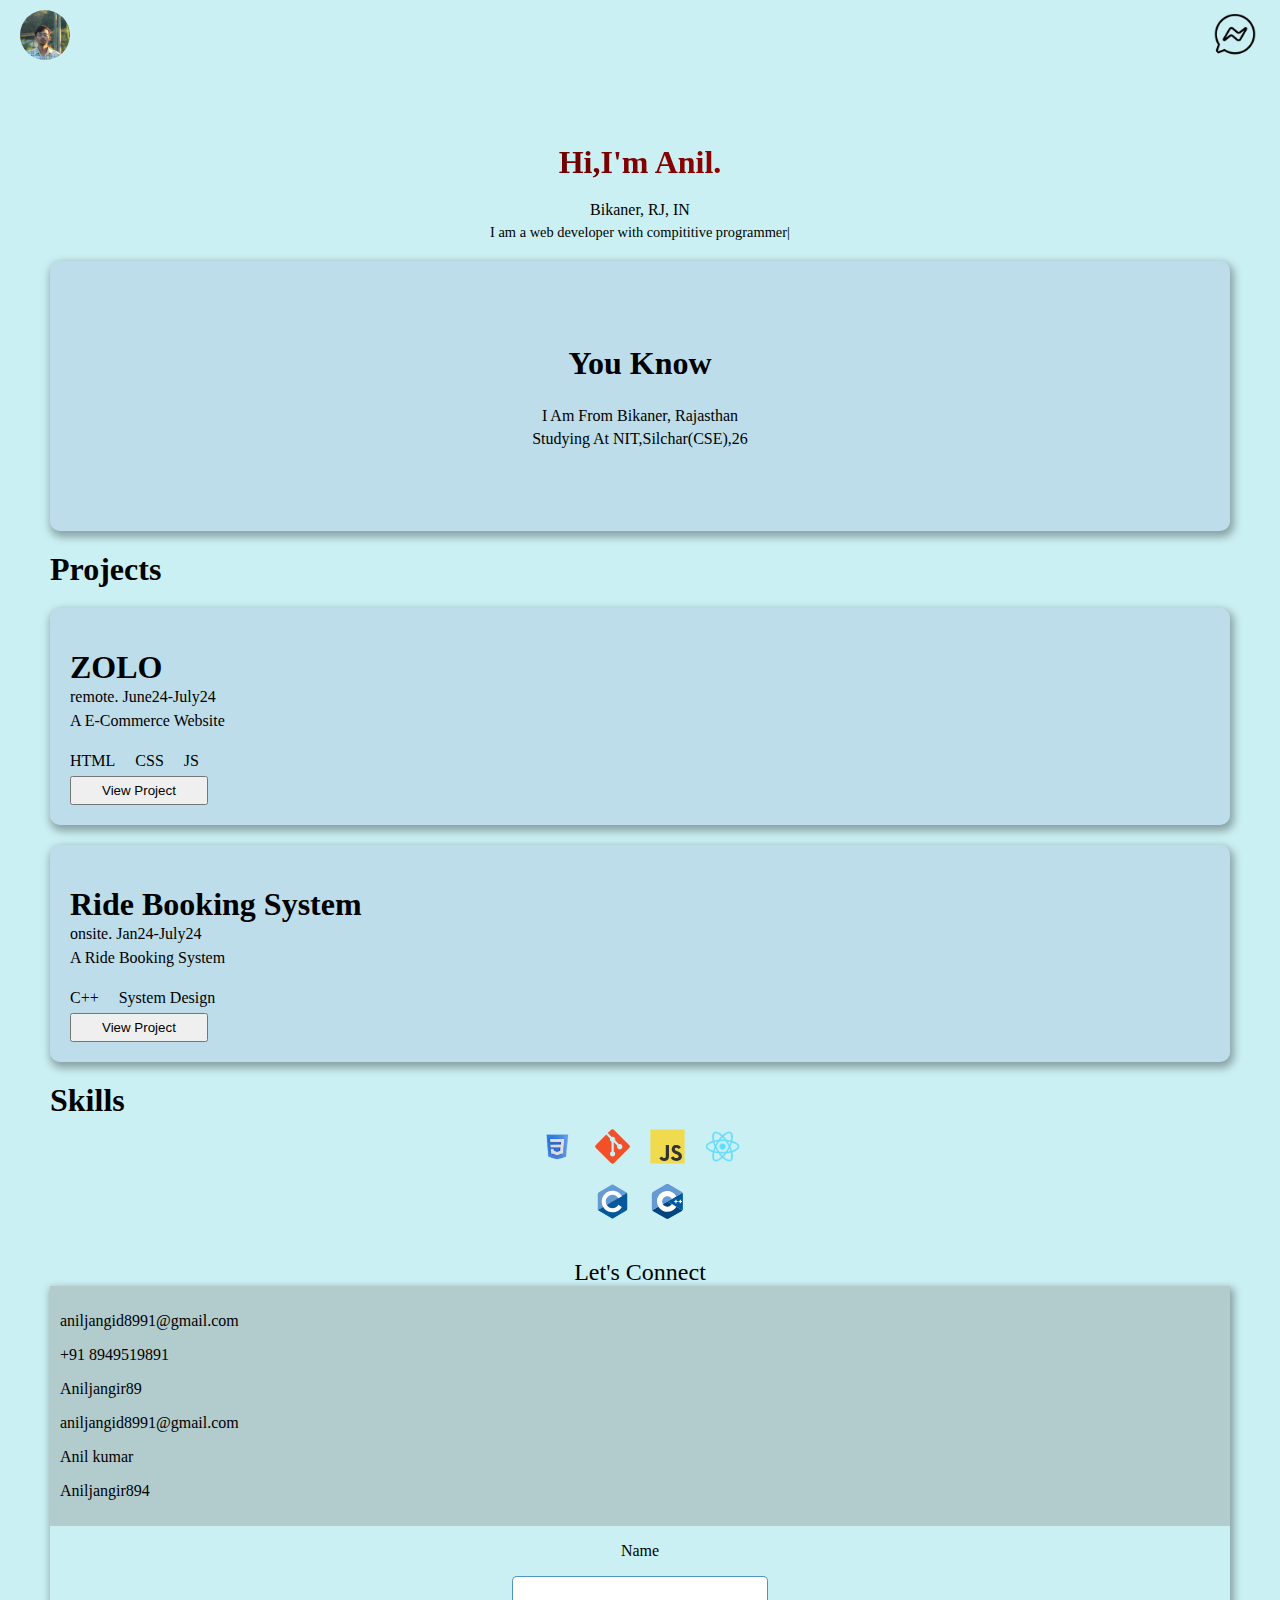
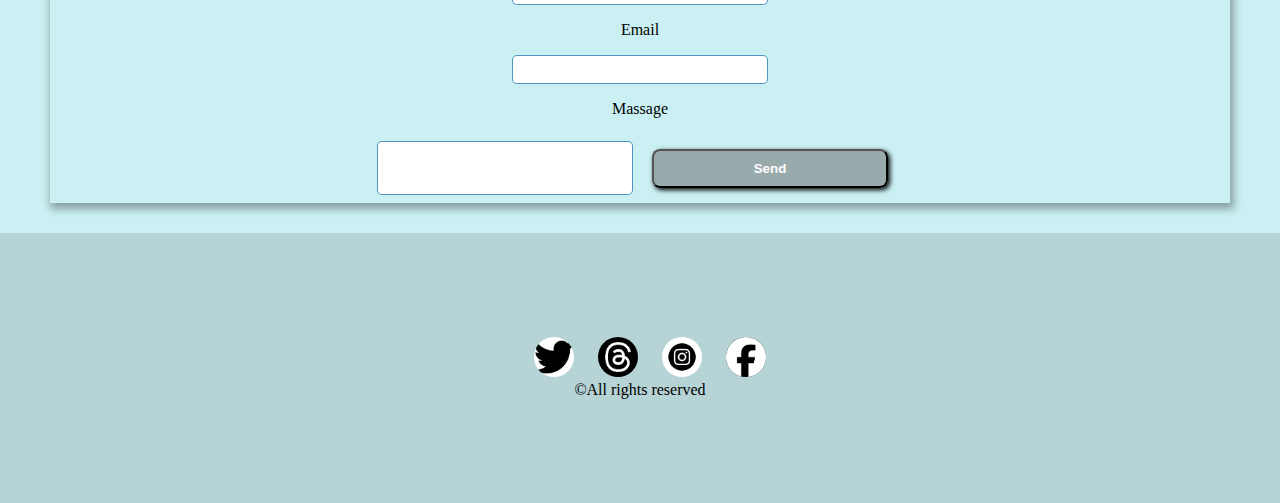
==== home.html @ e758a160 "hello" ====
<!DOCTYPE html>
<html lang="en">

<head>
    <meta charset="UTF-8">
    <meta name="viewport" content="width=device-width, initial-scale=1.0">
    <title>My Portfolio Website</title>
    <link rel="stylesheet" href="home.css">
</head>

<body>
    <nav class="header">
        <div class="header-item">
            <div class="profile"><img src="image/IMG_20240709_233944_899.jpg" alt=""></div>
            <div class="connect-to"><img src="image/co2.webp" alt="" class="scroll-to" data-target=" "></div>
        </div>
    </nav>
    <main class="content">
        <section class="sec1">
            <div class="name">Hi,I'm Anil.</div>
            <div class="location">Bikaner, RJ, IN</div>
            <div class="about-self">I am a web developer with compititive programmer|</div>
        </section>
        <section class="sec2">
            <div class="you-know">You Know</div>
            <div class="from">I Am From Bikaner, Rajasthan</div>
            <div class="collage">Studying At NIT,Silchar(CSE),26</div>
        </section>
        <section class="sec3">
            <div class="projects">
                <div class="heading">Projects</div>
                <div class="project1">
                    <h1>ZOLO</h1>
                    <div class="about">

                        <p>remote. June24-July24</p>
                        <p>A E-Commerce Website</p>
                    </div>
                    <div class="technologies">
                        <p>HTML</p>
                        <p>CSS</p>
                        <p>JS</p>
                    </div>
                    <a href="">
                        <button class="button">View Project</button>
                    </a>
                </div>
                <div class="project2"></div>
            </div>
        </section>
        <section class="sec3">
            <div class="projects">
                <div class="project1">
                    <h1>Ride Booking System</h1>
                    <div class="about">

                        <p>onsite. Jan24-July24</p>
                        <p>A Ride Booking System</p>
                    </div>
                    <div class="technologies">
                        <p>C++</p>
                        <p>System Design</p>
                    </div>
                    <a href="">
                        <button class="button">View Project</button>
                    </a>
                </div>
                <div class="project2"></div>
            </div>
        </section>
        <section class="sec4">
            <div class="heading">Skills</div>
            <div class="skills">
                <div class="s1">
                    <img src="image/css.webp" alt="">
                    <img src="image/git-original.svg" alt="">
                    <img src="image/javascript-original.svg" alt="">
                    <img src="image/reactjs.png" alt="">
                </div>
                <div class="s2 s1">
                    <img src="image/c-original.svg" alt="">
                    <img src="image/cplusplus-original.svg" alt="">
                </div>
            </div>
        </section>
        <section class="sec5">
            <div class="connect">Let's Connect</div>
            <div class="container">
                <div class="socials">
                    <a href="mailto:aniljangid8991@gmail.com">
                        <p>aniljangid8991@gmail.com</p>

                    </a>
                    <a href="">
                        <p>+91 8949519891</p>

                    </a>
                    <a href="https://github.com/Aniljangir89">
                        <p>Aniljangir89</p>

                    </a>
                    <a href="mailto:aniljangid8991@gmail.com">
                        <p>aniljangid8991@gmail.com</p>

                    </a>
                    <a href="">
                        <p>Anil kumar</p>
                    </a>
                    <a href="">
                        <p>Aniljangir894</p>
                    </a>
                </div>
                <div class="massage">
                    <p>Name</p>
                    <input type="name" value="">
                    <p>Email</p>
                    <input type="email" value="">
                    <p>Massage</p>
                    <input type="massage" value="" style="height: 50px;">
                    <button class="button">Send</button>
                </div>
            </div>
        </section>

    </main>
    <footer class="this-is-footer">
        <div class="media">
            <img src="image/twitter.png" alt="">
            <img src="image/threads.png" alt="">
            <img src="image/insta logo.png" alt="">
            <img src="image/facebook.png" alt="">
        </div>
        <div class="reversed">&copy;All rights reserved</div>
    </footer>
    <script src="scripts.js"></script>
</body>

</html>
---- home.css ----
body {
    margin: 0;
    padding: 0;
    box-sizing: border-box;
    background-color: #6bd4de59;
}

.header-item img {
    height: 50px;
    width: 50px;
    border-radius: 50%;
}

.header-item {
    display: flex;
    justify-content: space-between;
    padding: 10px 20px;
}

.sec1 {
    display: flex;
    position: relative;
    flex-direction: column;
    justify-content: center;
    text-align: center;
    margin-top: 70px;
    animation: slideIn 1s cubic-bezier(0.075, 0.82, 0.165, 3);

}

@keyframes slideIn {
    from {
        transform: translateX(-100%);
        /* Start off-screen to the left */
    }

    to {
        transform: translateX(0);
        /* End at the original position */
    }
}

.name {
    margin-bottom: 20px;
    font-size: 2rem;
    font-weight: 600;
    color: #ee1919de;
    background: linear-gradient(to right, black, red);
    -webkit-background-clip: text;
    -webkit-text-fill-color: transparent;
    white-space: nowrap;
}

.about-self {
    font-size: .9rem;
    margin-top: 5px;
}

.sec2 {
    display: flex;
    flex-direction: column;
    justify-content: center;
    align-items: center;
    height: 30vh;
    margin: 20px 50px;
    box-shadow: 2px 4px 8px 2px #00000054;
    border-radius: 10px;
    background-color: #a4b7da54;
}
.you-know{
    font-size: 2rem;
  font-weight: bold;
}
.from{
    margin-top: 25px;
}
.collage{
    margin-top: 5px
}
.heading{
    font-size: 2rem;
  font-weight: bold;
  margin-left: 50px;
}
.project1{
    margin: 20px 50px;
  background-color: #a4b7da54;
  box-shadow: 2px 4px 8px 2px #00000054;
  border-radius: 10px;
  padding: 20px;
}
.technologies{
    display: flex;
  height: 30px;
  text-align: center;
  align-items: center;
}
.technologies p{
  margin-right: 20px;
}
.about{
    margin-top: -20px;
}
.about p{
    margin-top: -10px;
}
.button{
    padding: 5px 30px;
}
.s1 img{
    height: 35px;
    width: 35px;
    margin: 10px;
}
.s1{
    display: flex;
    justify-content: center;
}
.socials{
    padding: 10px;
  background-color: #7670704a;
}
.container{
    margin: 0px 50px;
    box-shadow: 2px 4px 8px 2px #00000054;
}
.connect{
    align-content: center;
  align-items: center;
  justify-content: center;
  text-align: center;
  font-size: 1.5rem;
  margin-top: 20px;
}
.socials a{
    text-decoration: none;
    color: black;
}
.massage input{
    height: 25px;
    width: 250px;
    border: 1px solid #2d80b2d4;
  border-radius: 5px;
}
.massage{
    text-align: center;
    border: 1px ;
}
.media img{
    height: 40px;
    width: 40px;
    border-radius: 50%;
    margin-left: 20px;
}
.this-is-footer{
    height: 30vh;
  align-content: center;
  justify-content: center;
  text-align: center;
background-color:  #67676736;
}
.sec5{
    margin: 30px 0px;
}
.massage button{
    margin: 15px;
  padding: 10px 100px;
  color: white;
  background-color: #787c7d99;
  border-radius: 8px;
  font-weight: bold;
  box-shadow: 2px 2px 5px black;
}
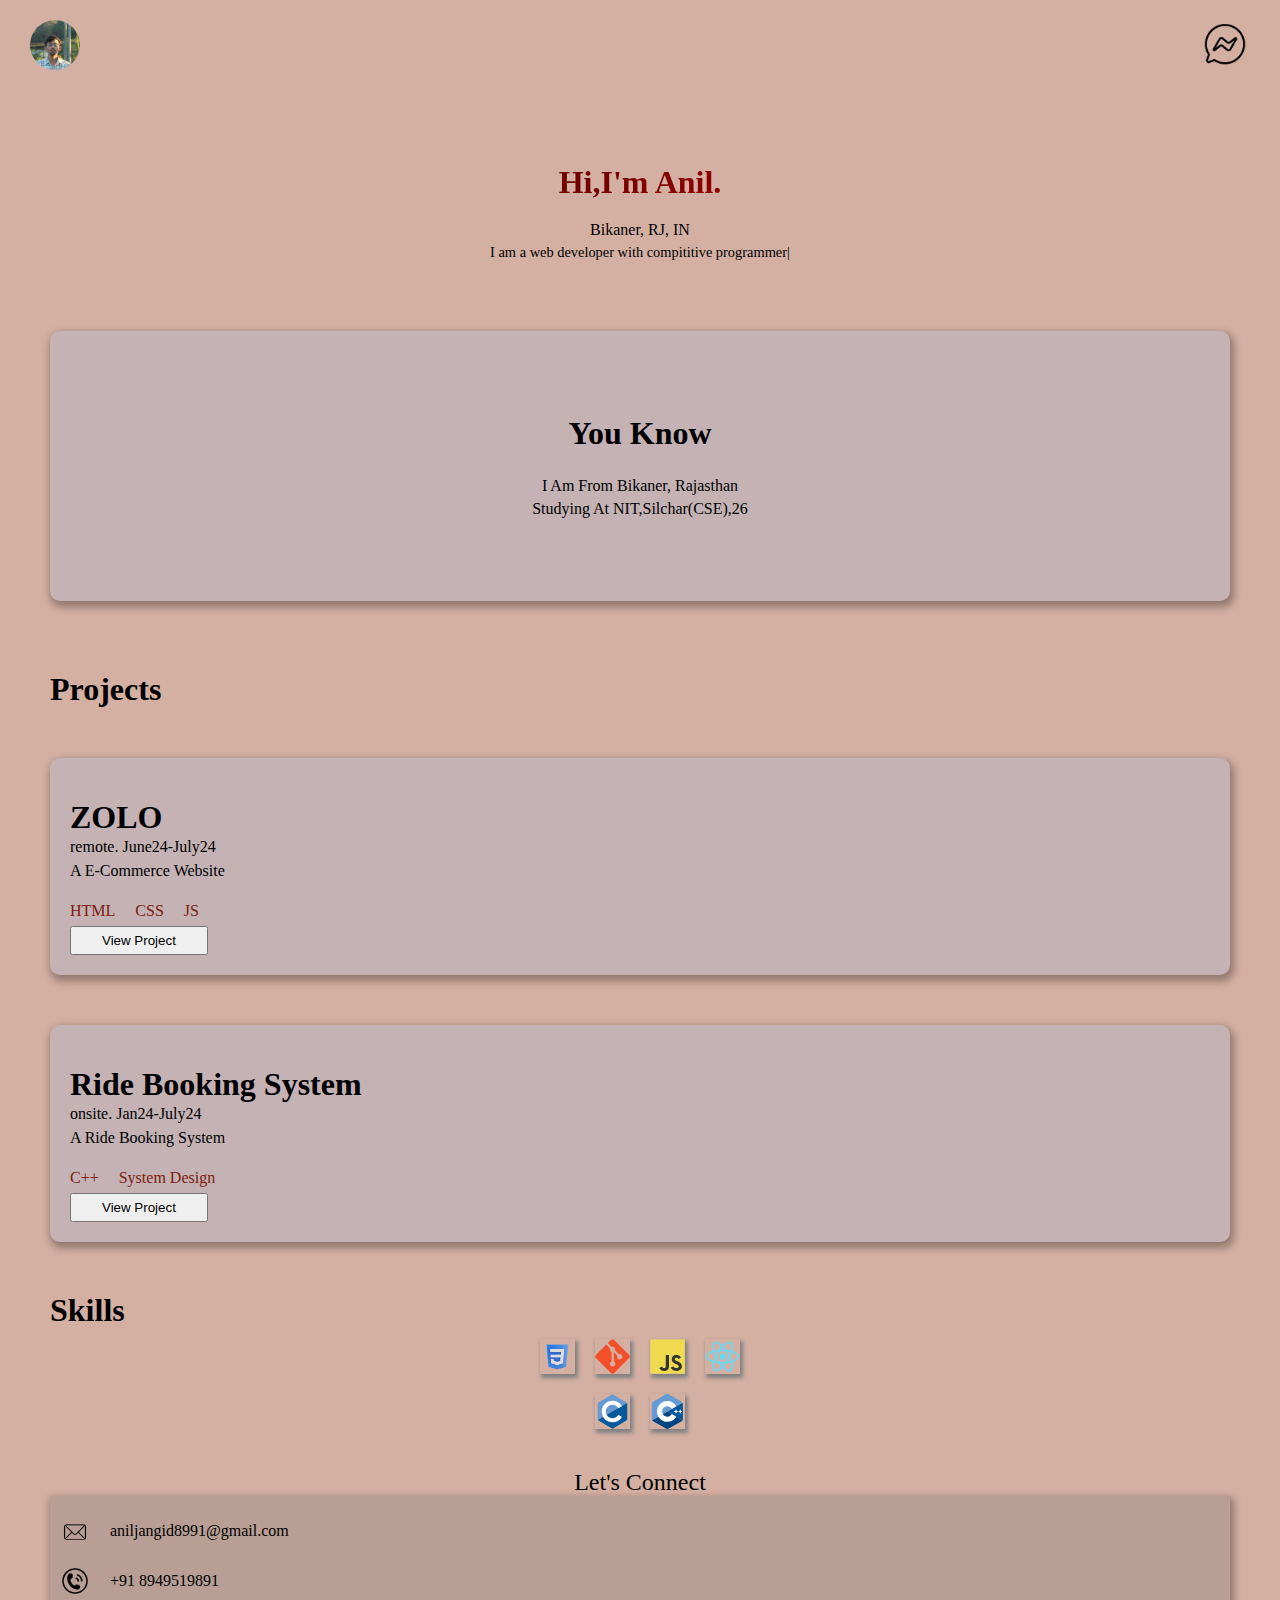
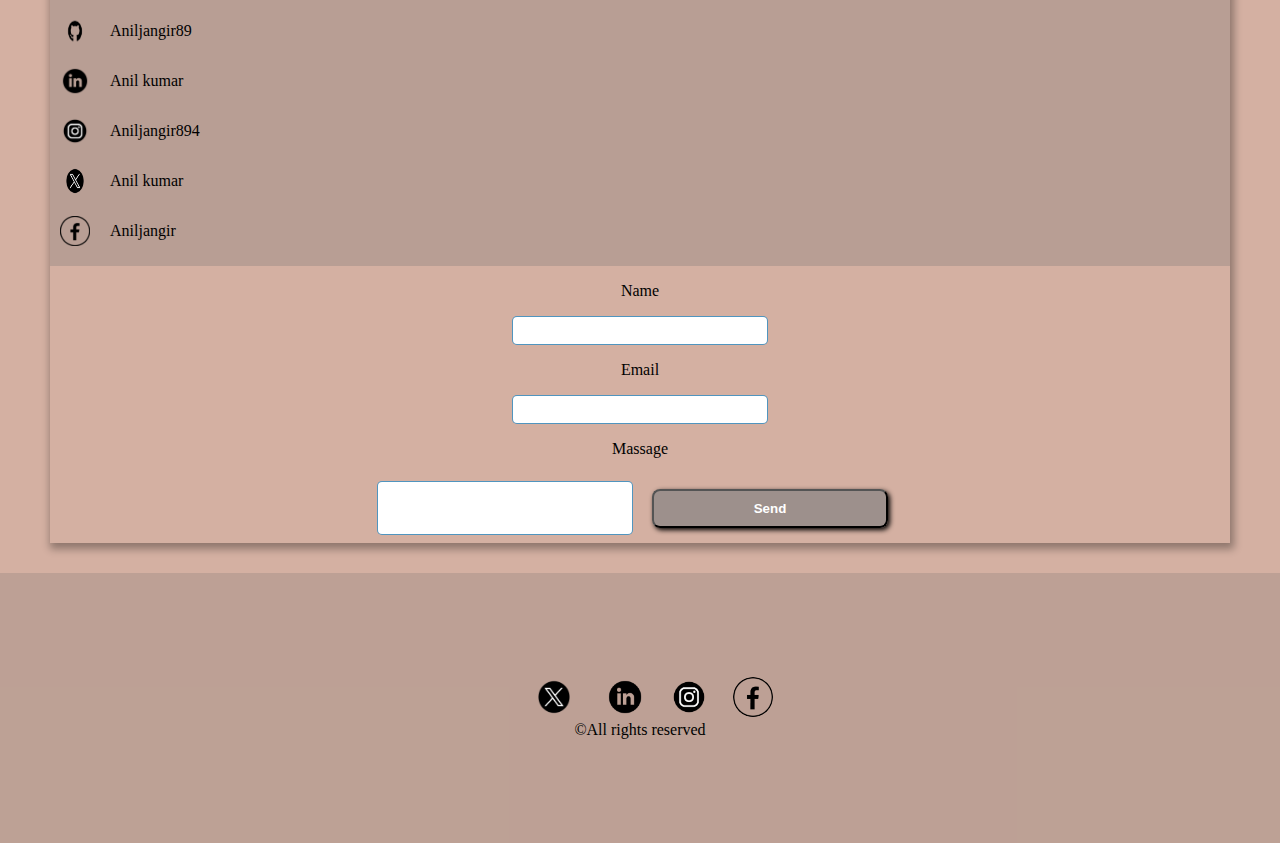
==== commit 7d155569: "created" ====
--- a/home.html
+++ b/home.html
@@ -12,7 +12,7 @@
     <nav class="header">
         <div class="header-item">
             <div class="profile"><img src="image/IMG_20240709_233944_899.jpg" alt=""></div>
-            <div class="connect-to"><img src="image/co2.webp" alt="" class="scroll-to" data-target=" "></div>
+            <div class="connect-to"><img src="image/co2.webp" alt="" class="scroll-to" data-target=".sec5"></div>
         </div>
     </nav>
     <main class="content">
@@ -41,7 +41,7 @@
                         <p>CSS</p>
                         <p>JS</p>
                     </div>
-                    <a href="">
+                    <a href="https://github.com/Aniljangir89/E-com">
                         <button class="button">View Project</button>
                     </a>
                 </div>
@@ -61,7 +61,7 @@
                         <p>C++</p>
                         <p>System Design</p>
                     </div>
-                    <a href="">
+                    <a href="https://github.com/Aniljangir89/Ride_booking_system">
                         <button class="button">View Project</button>
                     </a>
                 </div>
@@ -88,27 +88,41 @@
             <div class="container">
                 <div class="socials">
                     <a href="mailto:aniljangid8991@gmail.com">
+                        <img src="image/t-maillogo.webp" alt="">
                         <p>aniljangid8991@gmail.com</p>
-
+                      
                     </a>
                     <a href="">
+                        <img src="image/t-contactlogo.png" alt="">
                         <p>+91 8949519891</p>
-
+                   
                     </a>
                     <a href="https://github.com/Aniljangir89">
+                        <img src="image/GitHub-Logo.wine.png" alt="">
                         <p>Aniljangir89</p>
+                     
+                    </a>
+                    <a href="https://www.linkedin.com/in/anil-kumar-364b7b280?utm_source=share&utm_campaign=share_via&utm_content=profile&utm_medium=android_app">
+                        <img src="image/t-linkdienlogp.png" alt="">
+                        <p>Anil kumar</p>
+                       
+                    </a>
+                    <a href="https://www.instagram.com/aniljangir894?igsh=NHFtOG1sMjh5azQ1">
+                        <img src="image/t-instalogo.webp" alt="">
+                        <p>Aniljangir894</p>
+                       
+                    </a>
+                    <a href="https://x.com/aniljangid8991?t=K8671WSqU8mgcD-MLU408w&s=09">
+                        <img src="image/t-twitterlogo.webp" alt="">
+                        <p>Anil kumar</p>
+                        
+                    </a>
+                    <a href="https://www.facebook.com/profile.php?id=100087965142700&mibextid=ZbWKwL">
+                        <img src="image/t-facebooklogo.png" alt="">
+                        <p>Aniljangir</p>
+                       
+                    </a>
 
-                    </a>
-                    <a href="mailto:aniljangid8991@gmail.com">
-                        <p>aniljangid8991@gmail.com</p>
-
-                    </a>
-                    <a href="">
-                        <p>Anil kumar</p>
-                    </a>
-                    <a href="">
-                        <p>Aniljangir894</p>
-                    </a>
                 </div>
                 <div class="massage">
                     <p>Name</p>
@@ -125,13 +139,18 @@
     </main>
     <footer class="this-is-footer">
         <div class="media">
-            <img src="image/twitter.png" alt="">
-            <img src="image/threads.png" alt="">
-            <img src="image/insta logo.png" alt="">
-            <img src="image/facebook.png" alt="">
+            <img src="image/t-twitterlogo.webp" alt="">
+            <img src="image/t-linkdienlogp.png" alt="">
+            <img src="image/t-instalogo.webp" alt="">
+            <img src="image/t-facebooklogo.png" alt="">
         </div>
         <div class="reversed">&copy;All rights reserved</div>
     </footer>
+    
+  
+ 
+   
+   
     <script src="scripts.js"></script>
 </body>
 
--- a/home.css
+++ b/home.css
@@ -2,7 +2,8 @@
     margin: 0;
     padding: 0;
     box-sizing: border-box;
-    background-color: #6bd4de59;
+    background-color: #a55a3c7a;
+
 }
 
 .header-item img {
@@ -14,7 +15,7 @@
 .header-item {
     display: flex;
     justify-content: space-between;
-    padding: 10px 20px;
+    padding: 20px 30px;
 }
 
 .sec1 {
@@ -62,7 +63,7 @@
     justify-content: center;
     align-items: center;
     height: 30vh;
-    margin: 20px 50px;
+    margin: 70px 50px;
     box-shadow: 2px 4px 8px 2px #00000054;
     border-radius: 10px;
     background-color: #a4b7da54;
@@ -83,7 +84,7 @@
   margin-left: 50px;
 }
 .project1{
-    margin: 20px 50px;
+    margin: 50px 50px;
   background-color: #a4b7da54;
   box-shadow: 2px 4px 8px 2px #00000054;
   border-radius: 10px;
@@ -95,8 +96,10 @@
   text-align: center;
   align-items: center;
 }
+
 .technologies p{
   margin-right: 20px;
+  color: rgb(124, 32, 16);
 }
 .about{
     margin-top: -20px;
@@ -111,6 +114,7 @@
     height: 35px;
     width: 35px;
     margin: 10px;
+    box-shadow: 2px 3px 4px 1px gray;
 }
 .s1{
     display: flex;
@@ -135,6 +139,13 @@
 .socials a{
     text-decoration: none;
     color: black;
+    display: flex;
+    align-items: center;
+}
+.socials img{
+    height: 30px;
+    width: 30px;
+    margin-right: 20px;
 }
 .massage input{
     height: 25px;
@@ -142,13 +153,13 @@
     border: 1px solid #2d80b2d4;
   border-radius: 5px;
 }
+
 .massage{
     text-align: center;
     border: 1px ;
 }
 .media img{
     height: 40px;
-    width: 40px;
     border-radius: 50%;
     margin-left: 20px;
 }
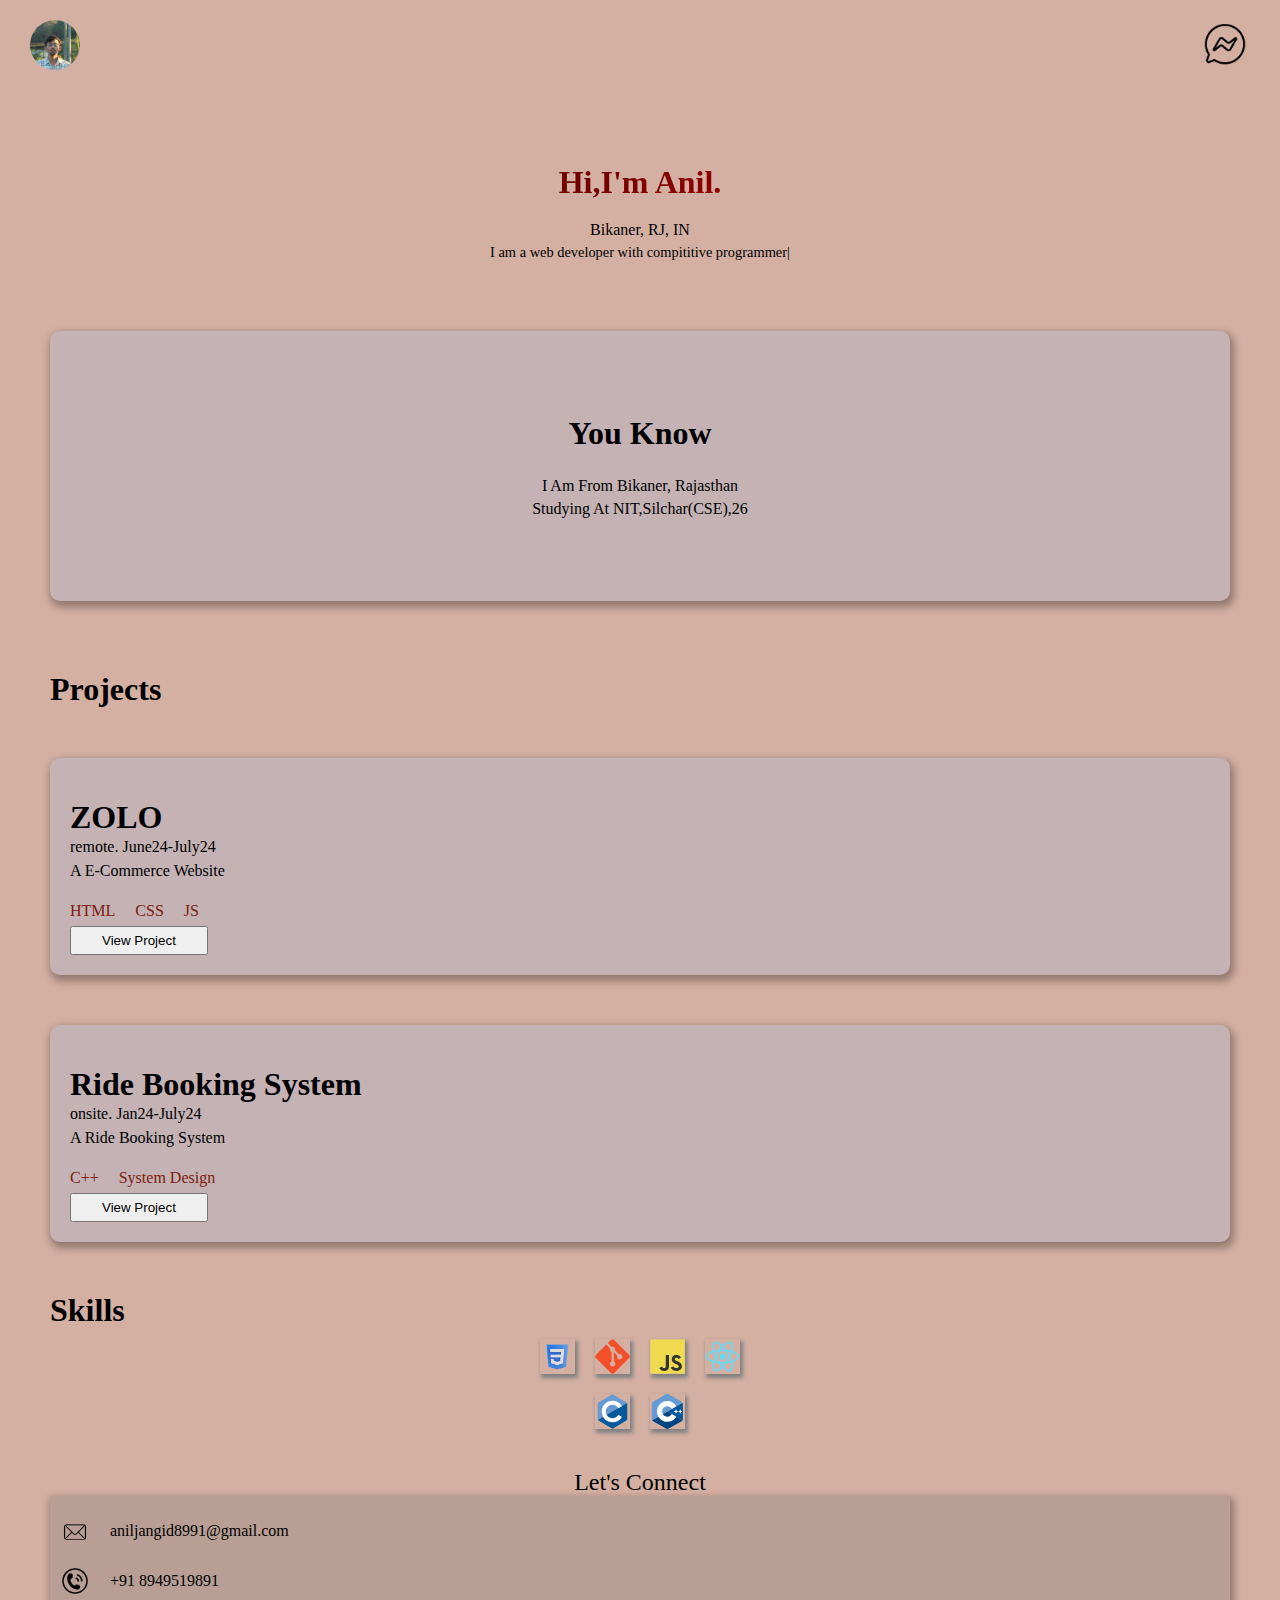
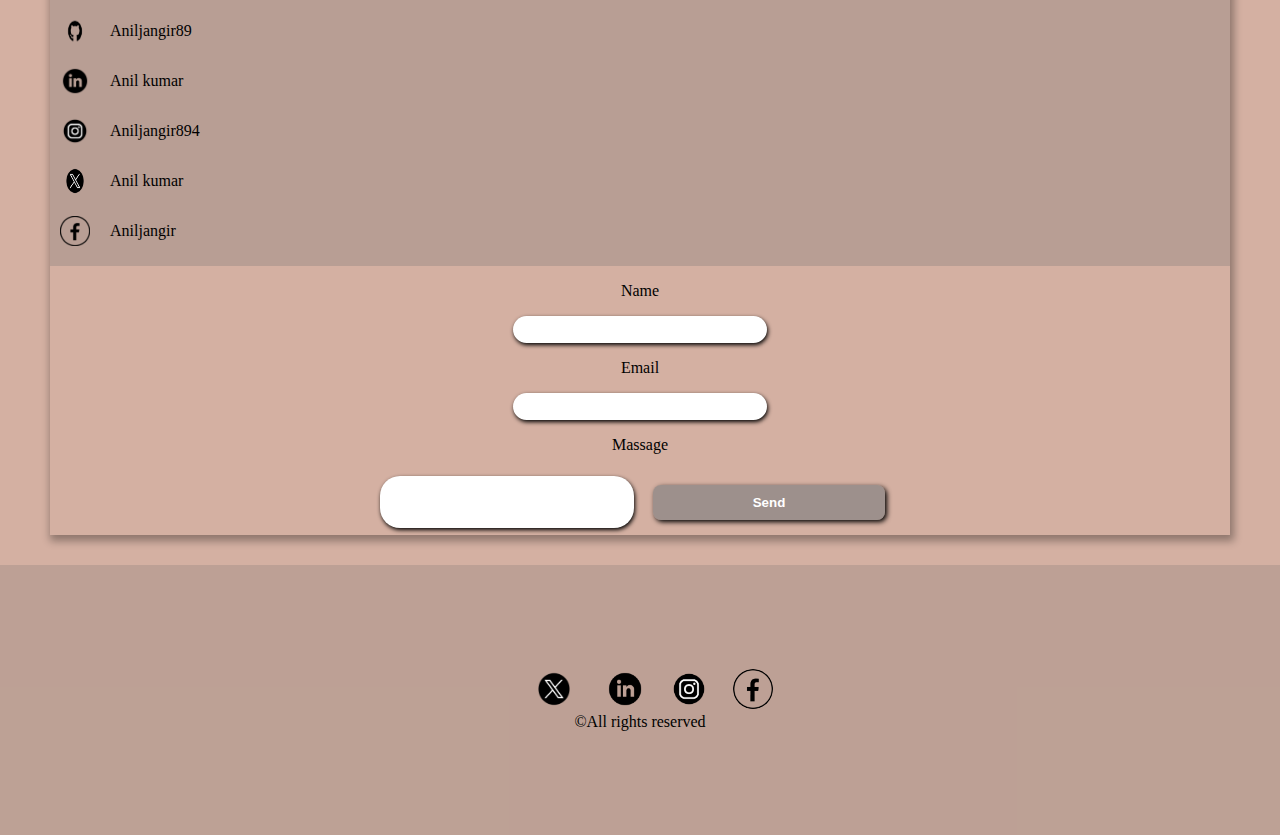
==== commit 069d6c88: "changed" ====
--- a/home.html
+++ b/home.html
@@ -90,37 +90,38 @@
                     <a href="mailto:aniljangid8991@gmail.com">
                         <img src="image/t-maillogo.webp" alt="">
                         <p>aniljangid8991@gmail.com</p>
-                      
+
                     </a>
                     <a href="">
                         <img src="image/t-contactlogo.png" alt="">
                         <p>+91 8949519891</p>
-                   
+
                     </a>
                     <a href="https://github.com/Aniljangir89">
                         <img src="image/GitHub-Logo.wine.png" alt="">
                         <p>Aniljangir89</p>
-                     
+
                     </a>
-                    <a href="https://www.linkedin.com/in/anil-kumar-364b7b280?utm_source=share&utm_campaign=share_via&utm_content=profile&utm_medium=android_app">
+                    <a
+                        href="https://www.linkedin.com/in/anil-kumar-364b7b280?utm_source=share&utm_campaign=share_via&utm_content=profile&utm_medium=android_app">
                         <img src="image/t-linkdienlogp.png" alt="">
                         <p>Anil kumar</p>
-                       
+
                     </a>
                     <a href="https://www.instagram.com/aniljangir894?igsh=NHFtOG1sMjh5azQ1">
                         <img src="image/t-instalogo.webp" alt="">
                         <p>Aniljangir894</p>
-                       
+
                     </a>
                     <a href="https://x.com/aniljangid8991?t=K8671WSqU8mgcD-MLU408w&s=09">
                         <img src="image/t-twitterlogo.webp" alt="">
                         <p>Anil kumar</p>
-                        
+
                     </a>
                     <a href="https://www.facebook.com/profile.php?id=100087965142700&mibextid=ZbWKwL">
                         <img src="image/t-facebooklogo.png" alt="">
                         <p>Aniljangir</p>
-                       
+
                     </a>
 
                 </div>
@@ -146,11 +147,11 @@
         </div>
         <div class="reversed">&copy;All rights reserved</div>
     </footer>
-    
-  
- 
-   
-   
+
+
+
+
+
     <script src="scripts.js"></script>
 </body>
 
--- a/home.css
+++ b/home.css
@@ -150,8 +150,10 @@
 .massage input{
     height: 25px;
     width: 250px;
-    border: 1px solid #2d80b2d4;
-  border-radius: 5px;
+    border: none;
+  border-radius: 20px;
+  box-shadow: 1px 2px 4px black;
+
 }
 
 .massage{
@@ -181,4 +183,5 @@
   border-radius: 8px;
   font-weight: bold;
   box-shadow: 2px 2px 5px black;
+  border: none;
 }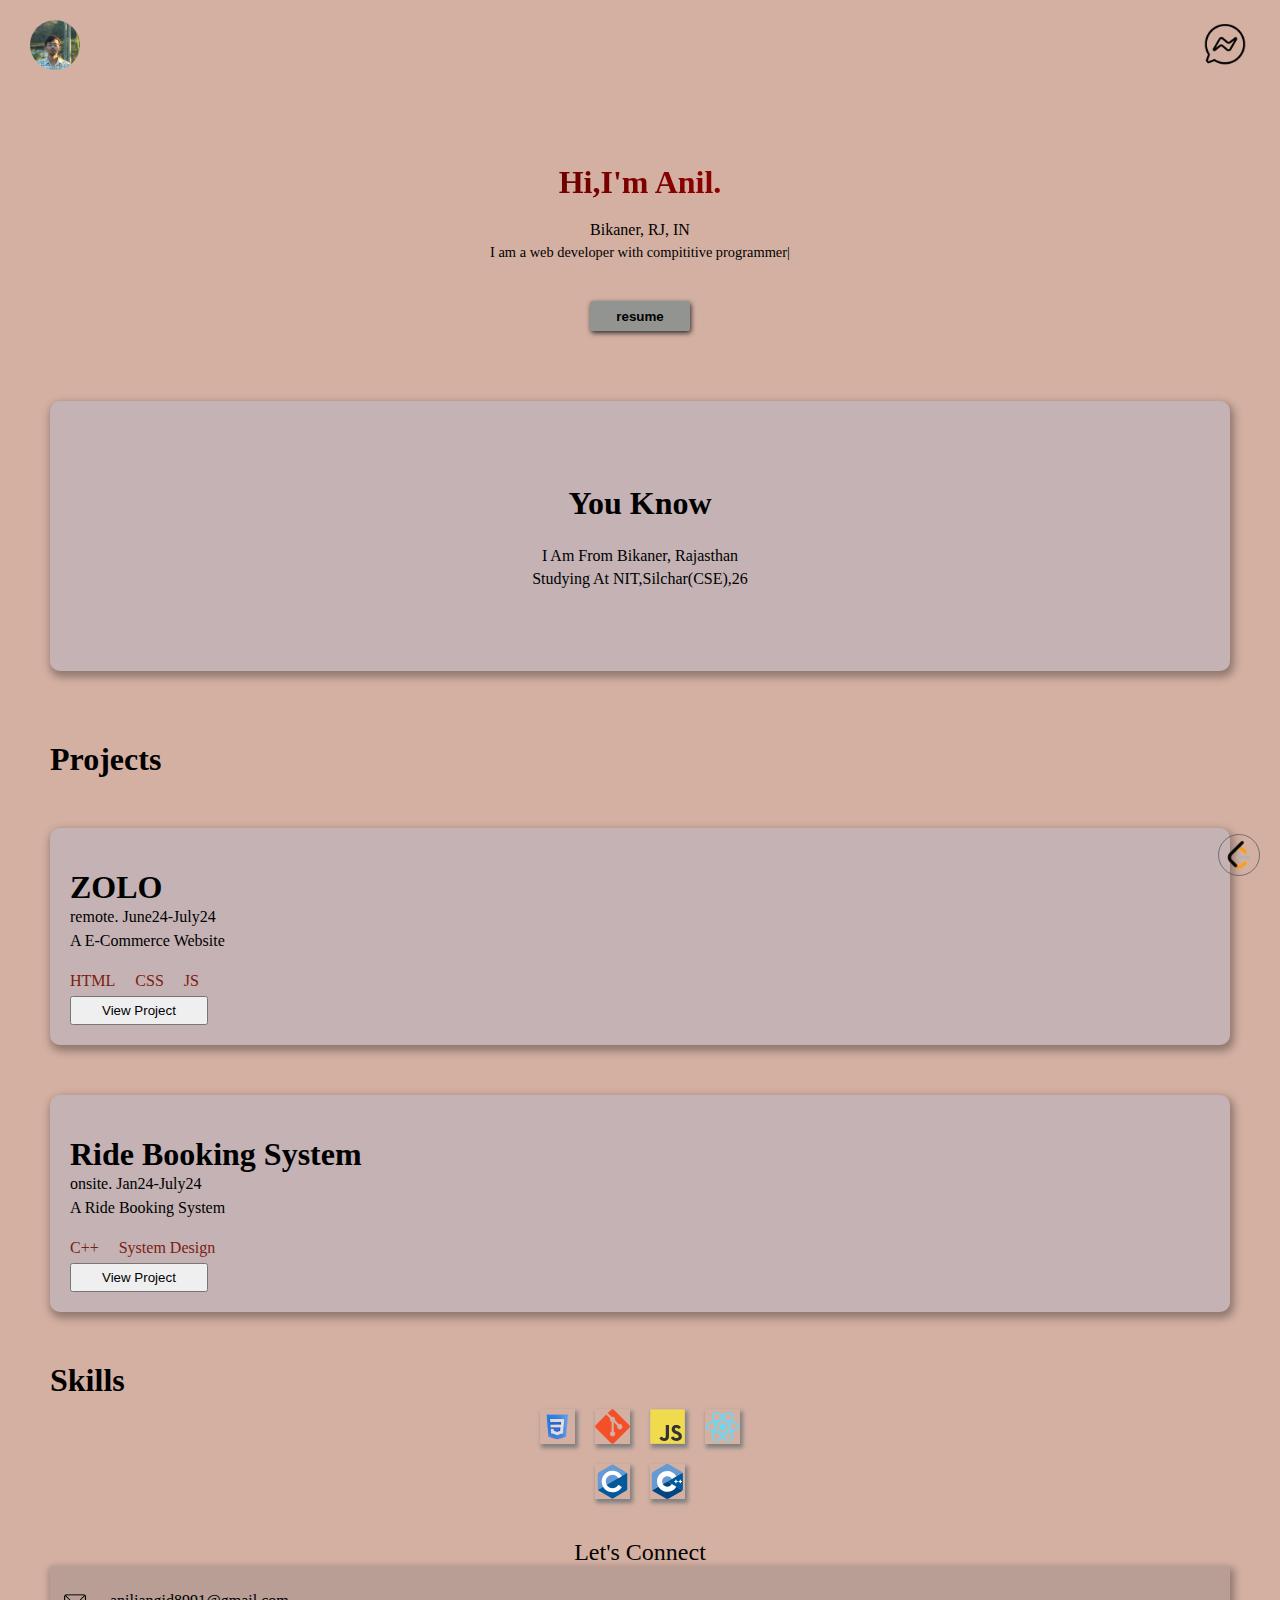
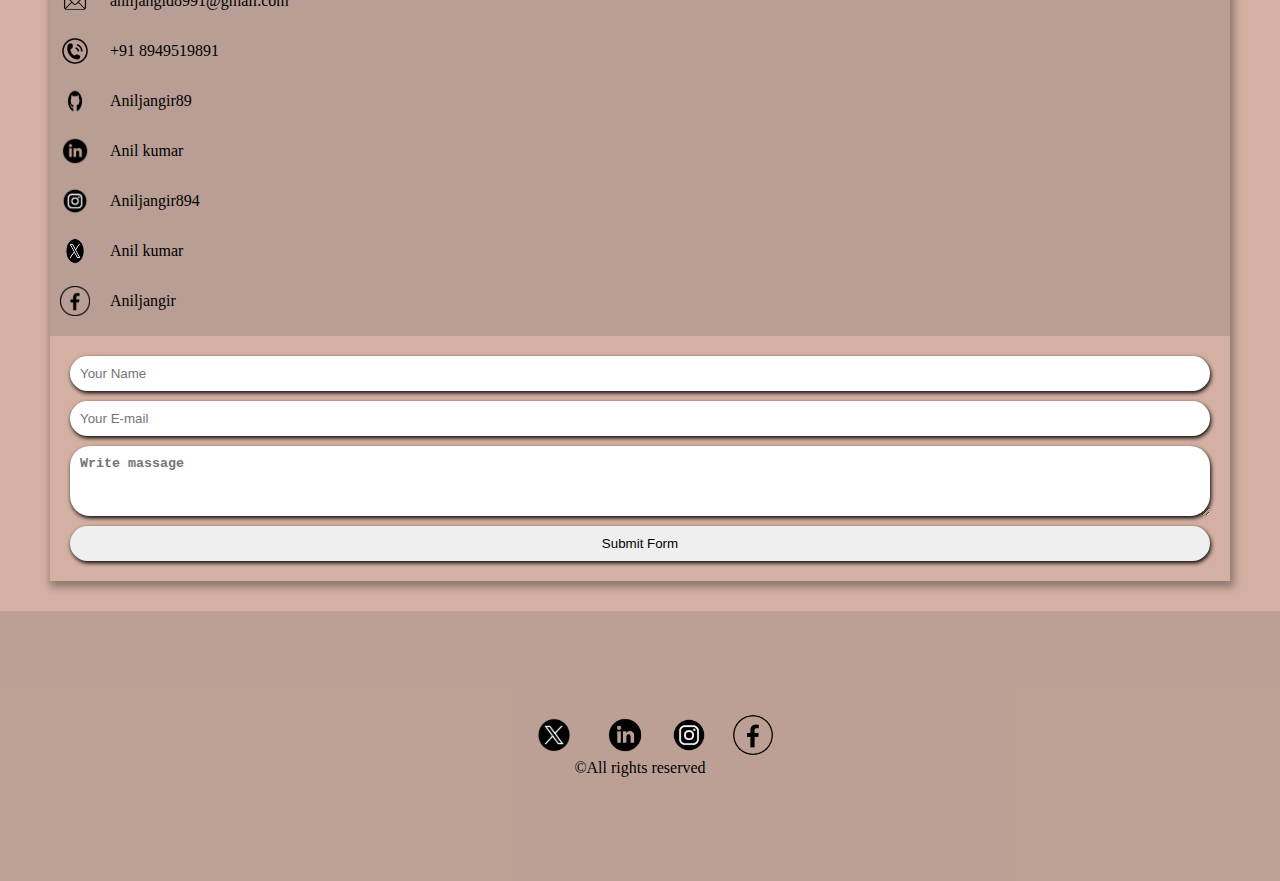
==== commit a03e54e1: "completed" ====
--- a/home.html
+++ b/home.html
@@ -20,6 +20,11 @@
             <div class="name">Hi,I'm Anil.</div>
             <div class="location">Bikaner, RJ, IN</div>
             <div class="about-self">I am a web developer with compititive programmer|</div>
+            <div class="resume">
+                <a href="https://drive.google.com/file/d/18jPoRwEz9B8DFolFeDK0i0Wanvq1aW77/view?usp=sharing">
+                    <button>resume</button>
+                </a>
+            </div>
         </section>
         <section class="sec2">
             <div class="you-know">You Know</div>
@@ -125,20 +130,26 @@
                     </a>
 
                 </div>
-                <div class="massage">
-                    <p>Name</p>
-                    <input type="name" value="">
-                    <p>Email</p>
-                    <input type="email" value="">
-                    <p>Massage</p>
-                    <input type="massage" value="" style="height: 50px;">
-                    <button class="button">Send</button>
-                </div>
+                <form  class="action" action="https://api.web3forms.com/submit" method="POST">
+
+                    <input type="hidden" name="access_key" value="16cf92e7-e94e-46d4-87e7-93cc971eb76c">
+                
+                    <input type="text" name="name" placeholder="Your Name" required>
+                    <input type="email" name="email" placeholder="Your E-mail" required>
+                    <textarea name="message" placeholder="Write massage" required></textarea>
+                    <button type="submit">Submit Form</button>
+                
+                </form>
             </div>
         </section>
 
     </main>
     <footer class="this-is-footer">
+        <div class="leetcode">
+            <a href="https://leetcode.com/u/anilkumar89/">
+                <img src="image/leetcode-logo.png" alt="">
+            </a>
+        </div>
         <div class="media">
             <img src="image/t-twitterlogo.webp" alt="">
             <img src="image/t-linkdienlogp.png" alt="">
@@ -147,11 +158,6 @@
         </div>
         <div class="reversed">&copy;All rights reserved</div>
     </footer>
-
-
-
-
-
     <script src="scripts.js"></script>
 </body>
 
--- a/home.css
+++ b/home.css
@@ -3,7 +3,6 @@
     padding: 0;
     box-sizing: border-box;
     background-color: #a55a3c7a;
-
 }
 
 .header-item img {
@@ -147,19 +146,7 @@
     width: 30px;
     margin-right: 20px;
 }
-.massage input{
-    height: 25px;
-    width: 250px;
-    border: none;
-  border-radius: 20px;
-  box-shadow: 1px 2px 4px black;
-
-}
-
-.massage{
-    text-align: center;
-    border: 1px ;
-}
+
 .media img{
     height: 40px;
     border-radius: 50%;
@@ -175,13 +162,61 @@
 .sec5{
     margin: 30px 0px;
 }
-.massage button{
-    margin: 15px;
-  padding: 10px 100px;
-  color: white;
-  background-color: #787c7d99;
-  border-radius: 8px;
-  font-weight: bold;
-  box-shadow: 2px 2px 5px black;
-  border: none;
-}+.action{
+    margin: 20px;
+  display: flex;
+  flex-direction: column;
+}
+.action input{
+    height: 35px;
+  margin-bottom: 10px;
+  border-radius: 20px;
+  box-shadow: 1px 2px 4px black;
+  border: none;
+  padding: 0px 10px;
+}
+.action textarea{
+    height: 50px;
+  margin-bottom: 10px;
+  border-radius: 20px;
+  font-weight: bold;
+  box-shadow: 1px 2px 4px black;
+  border: none;
+  padding: 10px;
+}
+.action button{
+    margin-bottom: 20px;
+  height: 35px;
+  border-radius: 20px;
+  align-items: center;
+  justify-content: center;
+  cursor: pointer;
+  box-shadow: 1px 2px 4px black;
+  border: none;
+}
+.action button:hover{
+    color: white;
+    background-color:black;
+}
+.leetcode a img{
+    height: 40px;
+    width: 40px;
+    border-radius: 50%;
+    border: 1px solid #35454896;
+}
+.leetcode a{
+    position: fixed;
+    right: 20px;
+    bottom: 20px;
+
+}
+.resume a button{
+    height: 30px;
+  width: 100px;
+  margin-top: 40px;
+  border: none;
+  border-radius: 3px;
+  font-weight: bold;
+  background-color: #7a8a8abd;
+  box-shadow: 1px 2px 5px #2c2929;
+}
